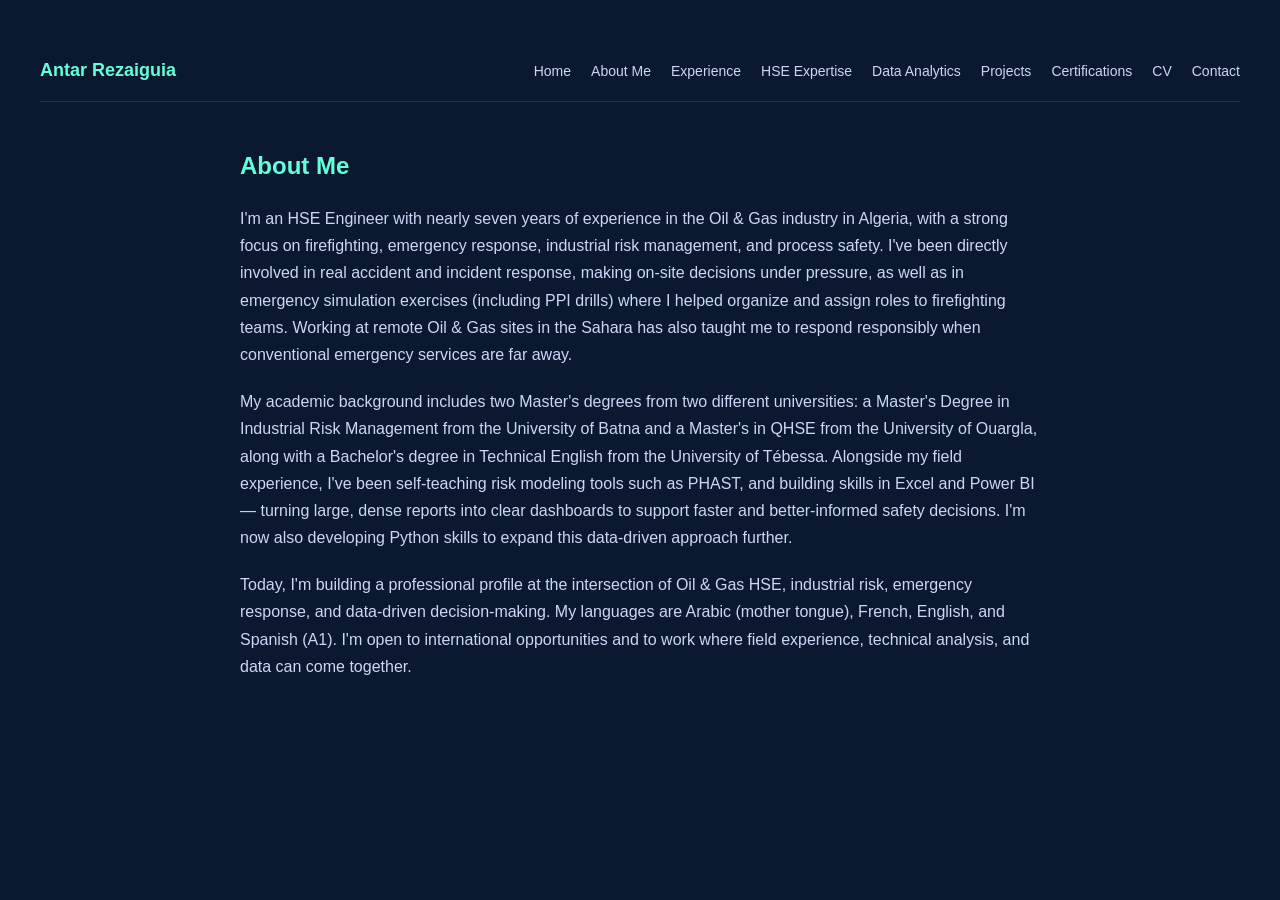
==== about.html @ 18fe2629 "Rename about_me.html to about.html for consistent links" ====
<!-- file: about.html -->
<!DOCTYPE html>
<html lang="en">
<head>
  <meta charset="UTF-8">
  <meta name="viewport" content="width=device-width, initial-scale=1.0">
  <title>About Me | Antar Rezaiguia</title>
  <link rel="stylesheet" href="css/style.css">
</head>
<body>

  <nav class="navbar">
    <div class="nav-logo">Antar Rezaiguia</div>
    <ul class="nav-links">
      <li><a href="index.html">Home</a></li>
      <li><a href="about.html">About Me</a></li>
      <li><a href="experience.html">Experience</a></li>
      <li><a href="hse-expertise.html">HSE Expertise</a></li>
      <li><a href="data-analytics.html">Data Analytics</a></li>
      <li><a href="projects.html">Projects</a></li>
      <li><a href="certifications.html">Certifications</a></li>
      <li><a href="cv.html">CV</a></li>
      <li><a href="index.html#contact">Contact</a></li>
    </ul>
  </nav>

  <section class="about-content">
    <h1>About Me</h1>

    <p>I'm an HSE Engineer with nearly seven years of experience in the Oil & Gas industry in Algeria, with a strong focus on firefighting, emergency response, industrial risk management, and process safety. I've been directly involved in real accident and incident response, making on-site decisions under pressure, as well as in emergency simulation exercises (including PPI drills) where I helped organize and assign roles to firefighting teams. Working at remote Oil & Gas sites in the Sahara has also taught me to respond responsibly when conventional emergency services are far away.</p>

    <p>My academic background includes two Master's degrees from two different universities: a Master's Degree in Industrial Risk Management from the University of Batna and a Master's in QHSE from the University of Ouargla, along with a Bachelor's degree in Technical English from the University of Tébessa. Alongside my field experience, I've been self-teaching risk modeling tools such as PHAST, and building skills in Excel and Power BI — turning large, dense reports into clear dashboards to support faster and better-informed safety decisions. I'm now also developing Python skills to expand this data-driven approach further.</p>

    <p>Today, I'm building a professional profile at the intersection of Oil & Gas HSE, industrial risk, emergency response, and data-driven decision-making. My languages are Arabic (mother tongue), French, English, and Spanish (A1). I'm open to international opportunities and to work where field experience, technical analysis, and data can come together.</p>
  </section>

  <script src="js/main.js"></script>
</body>
</html>
---- css/style.css ----
/* file: css/style.css */
body {
  background-color: #0a192f;   /* dark navy background */
  color: #ffffff;               /* white text */
  font-family: Arial, sans-serif;
  margin: 0;
  padding: 40px;}
h1 {color: #64ffda; /* light blue heading */}
/* file: css/style.css */

.hero {
  display: flex;
  align-items: center;
  gap: 30px;
  margin-top: 40px;
}

.hero-photo {
  width: 180px;
  height: 180px;
  object-fit: cover;
  border-radius: 50%;
}

.btn-primary {
  display: inline-block;
  margin-top: 15px;
  padding: 10px 24px;
  background-color: #64ffda;
  color: #0a192f;
  text-decoration: none;
  border-radius: 4px;
  font-weight: bold;
}
/* file: css/style.css */

.highlights {
  display: flex;
  gap: 20px;
  margin-top: 50px;
  flex-wrap: wrap;
}

.highlight-card {
  background-color: #112240;
  padding: 20px;
  border-radius: 8px;
  text-align: center;
  flex: 1;
  min-width: 140px;
}

.highlight-card h3 {
  color: #64ffda;
  font-size: 28px;
  margin: 0 0 8px 0;
}

.highlight-card p {
  margin: 0;
  font-size: 14px;
  color: #ccd6f6;
}
/* file: css/style.css */

.expertise-links {
  display: flex;
  gap: 20px;
  margin-top: 50px;
  flex-wrap: wrap;
}

.expertise-card {
  flex: 1;
  min-width: 220px;
  background-color: #112240;
  padding: 25px;
  border-radius: 8px;
  text-decoration: none;
  color: #ccd6f6;
  transition: transform 0.2s ease;
}

.expertise-card:hover {
  transform: translateY(-5px);
}

.expertise-card h3 {
  color: #64ffda;
  margin: 0 0 10px 0;
}

.expertise-card p {
  margin: 0;
  font-size: 14px;
  line-height: 1.5;
}
/* file: css/style.css */

.contact-cta {
  text-align: center;
  margin-top: 60px;
  padding: 40px 20px;
  background-color: #112240;
  border-radius: 8px;
}

.contact-cta h2 {
  color: #ffffff;
  margin: 0 0 10px 0;
}

.contact-cta p {
  color: #ccd6f6;
  margin: 0 0 20px 0;
}
/* file: css/style.css */

.navbar {
  display: flex;
  justify-content: space-between;
  align-items: center;
  padding: 20px 0;
  border-bottom: 1px solid #233554;
}

.nav-logo {
  font-weight: bold;
  font-size: 18px;
  color: #64ffda;
}

.nav-links {
  display: flex;
  list-style: none;
  gap: 20px;
  margin: 0;
  padding: 0;
  flex-wrap: wrap;
}

.nav-links a {
  color: #ccd6f6;
  text-decoration: none;
  font-size: 14px;}

.nav-links a:hover {
  color: #64ffda;}
/* file: css/style.css */
.about-content {max-width: 800px;
  margin: 50px auto;
  padding: 0 20px;}

.about-content h1 {color: #64ffda;margin-bottom: 25px;}
.about-content p {color: #ccd6f6;
  line-height: 1.7;
  margin-bottom: 20px;
  font-size: 16px;}
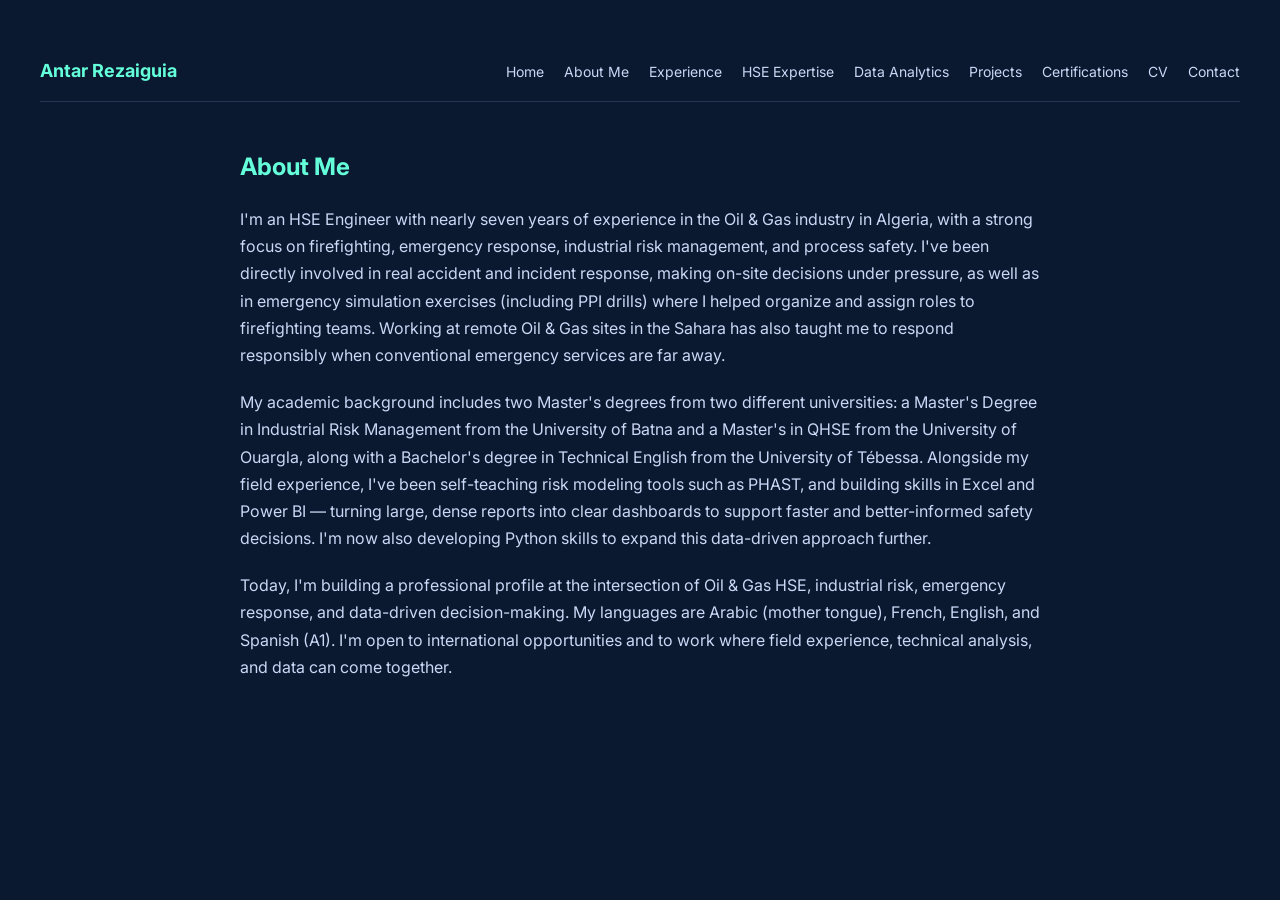
==== commit 56ade66f: "Add Inter font across pages" ====
--- a/about.html
+++ b/about.html
@@ -5,6 +5,10 @@
   <meta charset="UTF-8">
   <meta name="viewport" content="width=device-width, initial-scale=1.0">
   <title>About Me | Antar Rezaiguia</title>
+  
+  <link rel="preconnect" href="https://fonts.googleapis.com">
+  <link rel="preconnect" href="https://fonts.gstatic.com" crossorigin>
+  <link href="https://fonts.googleapis.com/css2?family=Inter:wght@400;500;600;700&display=swap" rel="stylesheet">
   <link rel="stylesheet" href="css/style.css">
 </head>
 <body>
--- a/css/style.css
+++ b/css/style.css
@@ -2,44 +2,25 @@
 body {
   background-color: #0a192f;   /* dark navy background */
   color: #ffffff;               /* white text */
-  font-family: Arial, sans-serif;
+  font-family: 'Inter', -apple-system, BlinkMacSystemFont, sans-serif;
   margin: 0;
   padding: 40px;}
 h1 {color: #64ffda; /* light blue heading */}
 /* file: css/style.css */
 
-.hero {
-  display: flex;
-  align-items: center;
-  gap: 30px;
-  margin-top: 40px;
-}
-
-.hero-photo {
-  width: 180px;
-  height: 180px;
-  object-fit: cover;
-  border-radius: 50%;
-}
-
-.btn-primary {
-  display: inline-block;
-  margin-top: 15px;
-  padding: 10px 24px;
-  background-color: #64ffda;
-  color: #0a192f;
-  text-decoration: none;
-  border-radius: 4px;
-  font-weight: bold;
-}
-/* file: css/style.css */
-
-.highlights {
-  display: flex;
-  gap: 20px;
-  margin-top: 50px;
-  flex-wrap: wrap;
-}
+.hero {display: flex;align-items: center;gap: 30px;
+  margin-top: 40px;}
+
+.hero-photo {width: 180px;height: 180px;
+  object-fit: cover;border-radius: 50%;}
+
+.btn-primary {display: inline-block;margin-top: 15px;
+  padding: 10px 24px;background-color: #64ffda;
+  color: #0a192f;text-decoration: none;
+  border-radius: 4px;font-weight: bold;}
+
+.highlights {display: flex;gap: 20px;
+  margin-top: 50px;flex-wrap: wrap;}
 
 .highlight-card {
   background-color: #112240;
@@ -47,20 +28,17 @@
   border-radius: 8px;
   text-align: center;
   flex: 1;
-  min-width: 140px;
-}
+  min-width: 140px;}
 
 .highlight-card h3 {
   color: #64ffda;
   font-size: 28px;
-  margin: 0 0 8px 0;
-}
+  margin: 0 0 8px 0;}
 
 .highlight-card p {
   margin: 0;
   font-size: 14px;
-  color: #ccd6f6;
-}
+  color: #ccd6f6;}
 /* file: css/style.css */
 
 .expertise-links {
@@ -155,4 +133,404 @@
 .about-content p {color: #ccd6f6;
   line-height: 1.7;
   margin-bottom: 20px;
-  font-size: 16px;}+  font-size: 16px;}
+  /* file: css/style.css */
+
+.experience-content {
+  max-width: 800px;
+  margin: 50px auto;
+  padding: 0 20px;
+}
+
+.experience-content h1 {
+  color: #64ffda;
+  margin-bottom: 30px;
+}
+
+.job-card {
+  background-color: #112240;
+  padding: 25px;
+  border-radius: 8px;
+  margin-bottom: 20px;
+}
+
+.job-header {
+  display: flex;
+  justify-content: space-between;
+  align-items: baseline;
+  flex-wrap: wrap;
+  gap: 8px;
+  margin-bottom: 12px;
+}
+
+.job-header h3 {
+  color: #ffffff;
+  margin: 0;
+  font-size: 18px;
+}
+
+.job-date {
+  color: #64ffda;
+  font-size: 14px;
+  white-space: nowrap;
+}
+
+.job-card p {
+  color: #ccd6f6;
+  line-height: 1.6;
+  margin: 0;
+  font-size: 15px;
+}
+/* file: css/style.css */
+
+.hse-content {
+  max-width: 1000px;
+  margin: 50px auto;
+  padding: 0 20px;
+}
+
+.hse-content h1 {
+  color: #64ffda;
+  margin-bottom: 15px;
+}
+
+.hse-intro {
+  color: #ccd6f6;
+  line-height: 1.7;
+  font-size: 16px;
+  max-width: 750px;
+  margin-bottom: 40px;
+}
+
+.skill-grid {
+  display: grid;
+  grid-template-columns: repeat(auto-fit, minmax(280px, 1fr));
+  gap: 20px;
+}
+
+.skill-card {
+  background-color: #112240;
+  padding: 22px;
+  border-radius: 8px;
+}
+
+.skill-card h3 {
+  color: #ffffff;
+  font-size: 16px;
+  margin: 0 0 10px 0;
+}
+
+.skill-card p {
+  color: #ccd6f6;
+  line-height: 1.6;
+  font-size: 14px;
+  margin: 0;
+}
+/* file: css/style.css */
+
+.data-content {
+  max-width: 1000px;
+  margin: 50px auto;
+  padding: 0 20px;
+}
+
+.data-content h1 {
+  color: #64ffda;
+  margin-bottom: 15px;
+}
+
+.data-content h2 {
+  color: #ffffff;
+  margin-top: 50px;
+  margin-bottom: 20px;}
+
+.data-intro,
+.data-objective {
+  color: #ccd6f6;
+  line-height: 1.7;
+  font-size: 16px;
+  max-width: 750px;
+}
+
+.data-objective {
+  margin-top: 30px;
+}
+
+.skill-card-header {
+  display: flex;
+  justify-content: space-between;
+  align-items: center;
+  flex-wrap: wrap;
+  gap: 8px;
+  margin-bottom: 10px;
+}
+
+.skill-card-header h3 {
+  color: #ffffff;
+  font-size: 16px;
+  margin: 0;
+}
+
+.level-tag {
+  background-color: #0a192f;
+  color: #64ffda;
+  font-size: 12px;
+  padding: 4px 10px;
+  border-radius: 12px;
+  white-space: nowrap;
+}
+
+.project-card {
+  background-color: #112240;
+  padding: 25px;
+  border-radius: 8px;
+  margin-bottom: 20px;
+}
+
+.project-card h3 {
+  color: #ffffff;
+  margin: 0 0 10px 0;
+  font-size: 17px;
+}
+
+.project-card p {
+  color: #ccd6f6;
+  margin: 0 0 12px 0;
+  font-size: 15px;
+}
+
+.project-card ul {
+  color: #ccd6f6;
+  font-size: 14px;
+  line-height: 1.8;
+  margin: 0;
+  padding-left: 20px;}
+  /* file: css/style.css */
+
+.projects-content {
+  max-width: 900px;
+  margin: 50px auto;
+  padding: 0 20px;}
+
+.projects-content h1 {
+  color: #64ffda;
+  margin-bottom: 15px;}
+
+.projects-content h2 {
+  color: #ffffff;
+  margin-top: 45px;
+  margin-bottom: 20px;
+  font-size: 20px;
+  border-bottom: 1px solid #233554;
+  padding-bottom: 10px;}
+
+.projects-intro {
+  color: #ccd6f6;
+  line-height: 1.7;
+  font-size: 16px;
+  max-width: 700px;}
+
+.project-subtitle {
+  color: #64ffda;
+  font-size: 14px;
+  margin: -8px 0 15px 0;}
+
+.featured-project {
+  border: 1px solid #233554;}
+
+.tag-list {
+  display: flex;
+  flex-wrap: wrap;
+  gap: 8px;
+  margin-top: 15px;}
+
+.tag {
+  background-color: #0a192f;
+  color: #64ffda;
+  font-size: 12px;
+  padding: 5px 12px;
+  border-radius: 12px;}
+
+.see-also {
+  color: #8892b0;
+  font-size: 14px;
+  font-style: italic;
+  margin: -5px 0 10px 0;}
+.see-also a {color: #64ffda;}
+/* file: css/style.css */
+
+.certifications-content {
+  max-width: 900px;
+  margin: 50px auto;
+  padding: 0 20px;
+}
+
+.certifications-content h1 {
+  color: #64ffda;
+  margin-bottom: 15px;
+}
+
+.certifications-content h2 {
+  color: #ffffff;
+  margin-top: 45px;
+  margin-bottom: 10px;
+  font-size: 20px;
+  border-bottom: 1px solid #233554;
+  padding-bottom: 10px;
+}
+
+.certifications-intro {
+  color: #ccd6f6;
+  line-height: 1.7;
+  font-size: 16px;
+  max-width: 700px;
+}
+
+.section-note {
+  color: #8892b0;
+  font-size: 14px;
+  font-style: italic;
+  margin-bottom: 20px;
+}
+
+.cert-card {
+  background-color: #112240;
+  padding: 18px 22px;
+  border-radius: 8px;
+  margin-bottom: 12px;
+}
+
+.cert-header {
+  display: flex;
+  justify-content: space-between;
+  align-items: center;
+  flex-wrap: wrap;
+  gap: 8px;
+}
+
+.cert-header h3 {
+  color: #ffffff;
+  font-size: 15px;
+  margin: 0;
+}
+
+.cert-tag {
+  background-color: #0a192f;
+  color: #64ffda;
+  font-size: 12px;
+  padding: 4px 12px;
+  border-radius: 12px;
+  white-space: nowrap;}
+  /* file: css/style.css */
+
+.cv-content {
+  max-width: 700px;
+  margin: 80px auto;
+  padding: 0 20px;
+  text-align: center;
+}
+
+.cv-content h1 {
+  color: #64ffda;
+  margin-bottom: 15px;
+}
+
+.cv-intro {
+  color: #ccd6f6;
+  line-height: 1.7;
+  font-size: 16px;
+  margin-bottom: 25px;}
+  /* file: css/style.css */
+
+.cv-top {
+  max-width: 700px;
+  margin: 60px auto 20px auto;
+  padding: 0 20px;
+  text-align: center;
+}
+
+.cv-top h1 {
+  color: #64ffda;
+  margin-bottom: 15px;
+}
+
+.cv-intro {
+  color: #ccd6f6;
+  line-height: 1.7;
+  font-size: 16px;
+  margin-bottom: 25px;
+}
+
+.cv-summary {
+  max-width: 800px;
+  margin: 20px auto 60px auto;
+  padding: 0 20px;
+}
+
+.cv-summary h2 {
+  color: #ffffff;
+  margin-top: 40px;
+  margin-bottom: 15px;
+  font-size: 20px;
+  border-bottom: 1px solid #233554;
+  padding-bottom: 10px;
+}
+
+.cv-summary p {
+  color: #ccd6f6;
+  line-height: 1.7;
+  font-size: 15px;
+  margin-bottom: 12px;
+}
+
+.edu-title {
+  color: #ffffff;
+  font-size: 15px;
+  margin: 0 0 4px 0;
+}
+/* --- إضافات قسم الـ CV --- */
+.cv-buttons {
+  display: flex;
+  justify-content: center;
+  gap: 15px;
+  margin: 25px 0 30px;
+  flex-wrap: wrap;
+}
+
+.btn-secondary {
+  display: inline-block;
+  padding: 10px 22px;
+  border: 2px solid #0d6efd;
+  color: #0d6efd;
+  background-color: transparent;
+  border-radius: 6px;
+  text-decoration: none;
+  font-weight: 600;
+  transition: all 0.3s ease;
+}
+
+.btn-secondary:hover {
+  background-color: #0d6efd;
+  color: #ffffff;
+}
+
+.cv-preview-container {
+  width: 100%;
+  max-width: 950px;
+  margin: 0 auto 40px;
+  border-radius: 8px;
+  overflow: hidden;
+  box-shadow: 0 4px 16px rgba(0, 0, 0, 0.1);
+  border: 1px solid #ddd;}
+
+.cv-iframe {width: 100%;height: 750px;
+  border: none;display: block;}
+@media (max-width: 768px) {.cv-iframe {height: 480px;}}
+
+.highlight-card,.skill-card,.job-card,.project-card,
+.cert-card {box-shadow: 0 4px 12px rgba(0, 0, 0, 0.2);
+  transition: transform 0.2s ease, box-shadow 0.2s ease;}
+.highlight-card:hover,.skill-card:hover,
+.job-card:hover,.project-card:hover,
+.cert-card:hover {transform: translateY(-3px);
+  box-shadow: 0 6px 16px rgba(0, 0, 0, 0.3);}
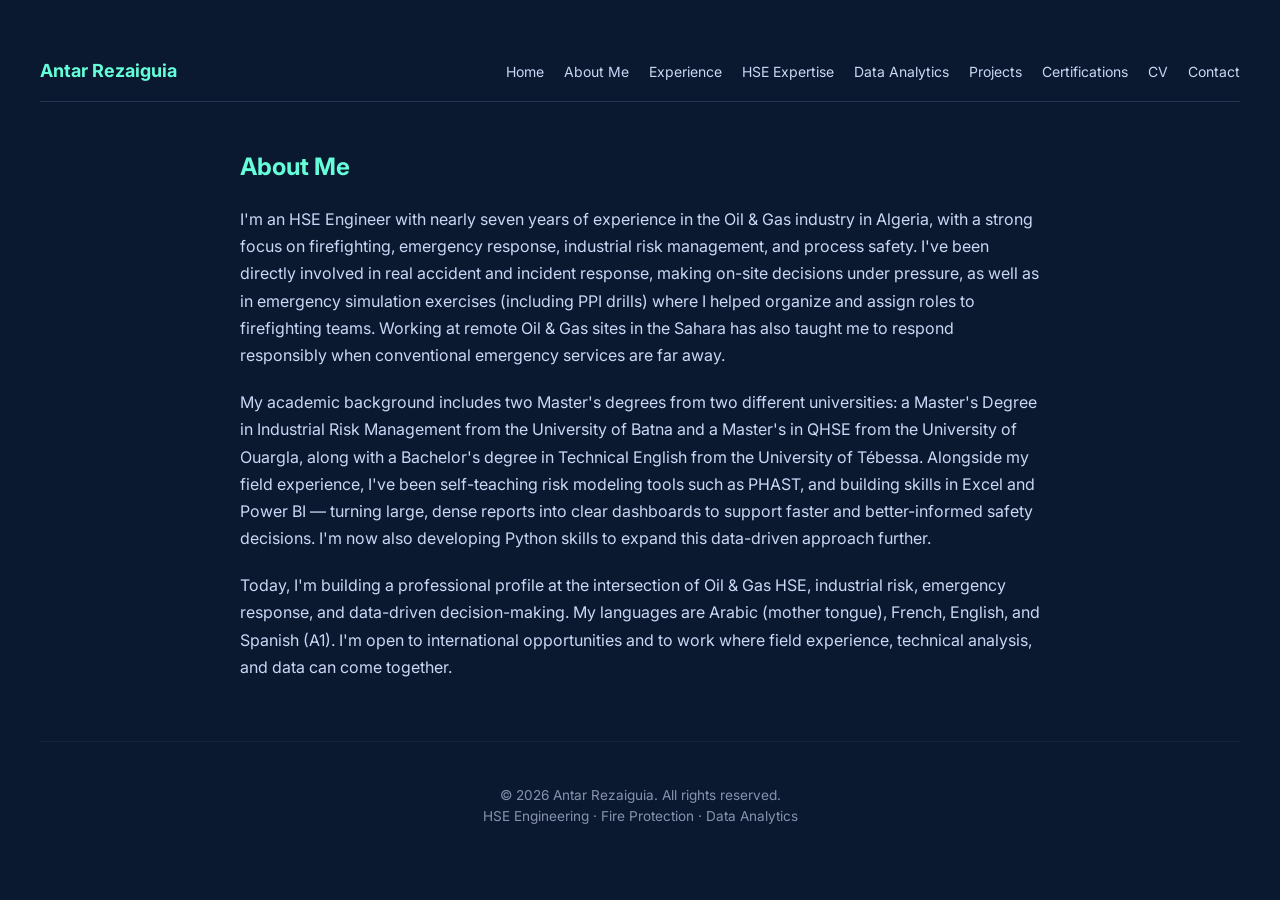
==== commit 0979a5ca: "Fix navbar contact link and update responsive styles" ====
--- a/about.html
+++ b/about.html
@@ -40,4 +40,8 @@
 
   <script src="js/main.js"></script>
 </body>
-</html>+</html>
+<footer class="site-footer">
+  <p>© 2026 Antar Rezaiguia. All rights reserved.</p>
+  <p>HSE Engineering · Fire Protection · Data Analytics</p>
+</footer>
--- a/css/style.css
+++ b/css/style.css
@@ -533,4 +533,95 @@
 .highlight-card:hover,.skill-card:hover,
 .job-card:hover,.project-card:hover,
 .cert-card:hover {transform: translateY(-3px);
-  box-shadow: 0 6px 16px rgba(0, 0, 0, 0.3);}+  box-shadow: 0 6px 16px rgba(0, 0, 0, 0.3);}
+  /* file: css/style.css */
+
+.contact-location {color: #8892b0;font-size: 14px;
+  margin-bottom: 20px !important;}
+
+.contact-links {display: flex;
+  justify-content: center;gap: 15px;flex-wrap: wrap;}
+  /* Project Button Styling */
+.project-btn-wrapper {margin-top: 25px;}
+
+.project-btn {display: inline-block;
+  background-color: #64ffda;
+  color: #0a192f;
+  font-weight: 600;
+  font-size: 0.95rem;
+  padding: 10px 22px;
+  border-radius: 4px;
+  text-decoration: none;
+  transition: all 0.25s ease;}
+.project-btn:hover {background-color: #4cdbbb;
+  transform: translateY(-2px);
+  box-shadow: 0 4px 10px rgba(100, 255, 218, 0.3);}
+  /* Contact Page Styling */
+.contact-page {
+  min-height: 75vh;
+  display: flex;
+  align-items: center;
+  justify-content: center;
+  padding: 40px 20px;
+}
+
+.contact-card {
+  background: #112240;
+  border: 1px solid rgba(255, 255, 255, 0.08);
+  border-radius: 12px;
+  padding: 50px 40px;
+  max-width: 650px;
+  width: 100%;
+  text-align: center;}
+.contact-badge {
+  display: inline-block;
+  font-size: 0.8rem;
+  text-transform: uppercase;
+  letter-spacing: 1.5px;
+  color: #64ffda;
+  font-weight: 600;
+  margin-bottom: 15px;}
+
+.contact-card h2 {font-size: 2.2rem;color: #ffffff;margin-bottom: 15px;}
+.contact-desc {color: #8892b0;
+  font-size: 1.1rem;line-height: 1.6;margin-bottom: 15px;}
+
+.contact-location {color: #ccd6f6;
+  font-size: 0.95rem;margin-bottom: 35px;}
+
+.contact-links {display: flex;
+  justify-content: center;
+  flex-wrap: wrap;gap: 15px;}
+
+/* Primary Button (Email) */
+.btn-primary {display: inline-block;
+  background-color: #64ffda;
+  color: #0a192f;
+  font-weight: 600;
+  font-size: 0.95rem;
+  padding: 12px 26px;
+  border-radius: 4px;
+  text-decoration: none;
+  transition: all 0.25s ease;}
+
+.btn-primary:hover {background-color: #4cdbbb;
+  transform: translateY(-2px);
+  box-shadow: 0 4px 12px rgba(100, 255, 218, 0.3);}
+/* Secondary Buttons (LinkedIn, TikTok) */
+.btn-secondary {display: inline-block;
+  background-color: transparent;color: #ccd6f6;
+  border: 1px solid rgba(255, 255, 255, 0.2);
+  font-weight: 500;font-size: 0.95rem;padding: 12px 24px;
+  border-radius: 4px;text-decoration: none;transition: all 0.25s ease;}
+
+.btn-secondary:hover {color: #64ffda;border-color: #64ffda;
+  transform: translateY(-2px);background-color: rgba(100, 255, 218, 0.05);}
+  @media (max-width: 600px) {.hero {flex-direction: column;text-align: center;}
+  .nav-links {justify-content: center;}}
+  .site-footer {text-align: center;
+  padding: 40px 20px 20px;
+  color: #8892b0;
+  font-size: 0.85rem;
+  border-top: 1px solid rgba(255, 255, 255, 0.05);
+  margin-top: 60px;}
+.site-footer p {margin: 5px 0;}
